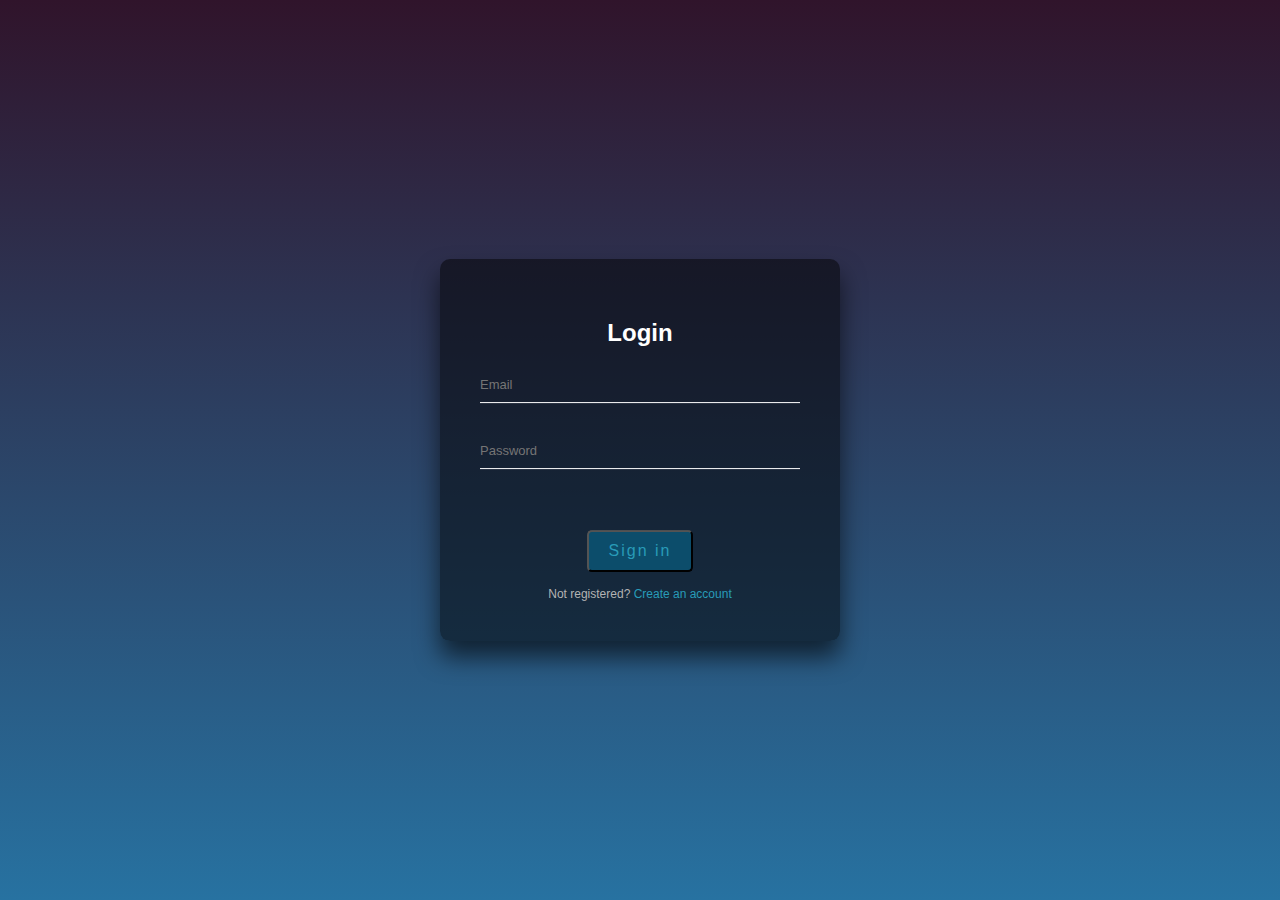
==== index.html @ ee0395a0 "Add files via upload" ====
<!DOCTYPE html>
<html lang="en">
<head>
    <meta charset="UTF-8">
    <meta http-equiv="X-UA-Compatible" content="IE=edge">
    <meta name="viewport" content="width=device-width, initial-scale=1.0">
    <title>Webleb</title>
    <link rel="stylesheet" href="index.css">
</head>

<body style="display:flex; align-items:center; justify-content:center;">
    <div class="login-page">
        <div class="form">
            <form class="register-form" id="signup-form" method="POST">
                <h2>Register</h2>
                <input type="text" id="register-fullname" placeholder="Full Name *" required />
                <input type="text" id="register-username" placeholder="Username *" required />
                <input type="email" id="register-email" placeholder="Email *" required />
                <input type="password" id="register-password" placeholder="Password *" required />
                <p id="error-message" style="color: red;"></p>
                <button type="button" class="btn" onclick="signup()">
                    <span></span><span></span><span></span><span></span>
                    Create
                </button>
                <p class="message">Already registered? <a href="#" onclick="toggleForms()">Sign In</a></p>
            </form>
            <form class="login-form" id="login-form" method="post">
                <h2>Login</h2>
                <input type="email" id="login-email" placeholder="Email" required />
                <input type="password" id="login-password" placeholder="Password" required />
                <p id="error-message" style="color: red;"></p>
                <button type="button" class="btn" onclick="login()">
                    <span></span><span></span><span></span><span></span>
                    Sign in
                </button>
                <p class="message">Not registered? <a href="#" onclick="toggleForms()">Create an account</a></p>
            </form>
        </div>
    </div>
    <script src="https://code.jquery.com/jquery-3.6.0.min.js"></script>
    <script src="index.js"></script>
    <script>
        $('.message a').click(function () {
            $('form').animate({ height: "toggle", opacity: "toggle" }, "slow");
        });

    </script>

</body>
</html>
---- index.css ----
@import url(https://fonts.googleapis.com/css?family=Poppins:300);

html {
    height: 100%;
}

body {
    margin: 0;
    padding: 0;
    font-family: sans-serif;
    background: linear-gradient(#30142b, #2772a1);
}

.login-page {
    width: 400px;
    padding: 8% 0 0;
    margin: auto;
}

.form {
    position: relative;
    z-index: 1;
    text-align: center;
    position: absolute;
    top: 50%;
    left: 50%;
    width: 400px;
    padding: 40px;
    transform: translate(-50%, -50%);
    background: rgba(0, 0, 0, .5);
    box-sizing: border-box;
    box-shadow: 0 15px 25px rgba(0, 0, 0, .6);
    border-radius: 10px;
}

.form input {
    width: 100%;
    padding: 10px 0;
    font-size: 13px;
    color: #fff;
    margin-bottom: 30px;
    border: none;
    border-bottom: 1px solid #fff;
    outline: none;
    background: transparent;

}

h2 {
    color: white;
}


.form .message {
    margin: 15px 0 0;
    color: #b3b3b3;
    font-size: 12px;
}

.form .message a {
    color: #289bb8;
    text-decoration: none;
}

.form .register-form {
    display: none;
}

.btn {
    position: relative;
    display: inline-block;
    padding: 10px 20px;
    color: #289bb8;
    font-size: 16px;
    text-decoration: none;
    overflow: hidden;
    transition: .5s;
    margin-top: 15px;
    letter-spacing: 2px;
    background-color: #0c4d6b;
    border-radius: 5px;
}

.btn:hover {
    background: #289bb8;
    color: #fff;
    border-radius: 5px;
    box-shadow: 0 0 5px #289bb8,
        0 0 25px #289bb8,
        0 0 50px #289bb8,
        0 0 100px #289bb8;
}

.btn span {
    position: absolute;
    display: block;
}

.btn span:nth-child(1) {
    top: 0;
    left: -100%;
    width: 100%;
    height: 2px;
    background: linear-gradient(90deg, transparent, #289bb8);
    animation: btn-anim1 1s linear infinite;
}

@keyframes btn-anim1 {
    0% {
        left: -100%;
    }

    50%,
    100% {
        left: 100%;
    }
}

.btn span:nth-child(2) {
    top: -100%;
    right: 0;
    width: 2px;
    height: 100%;
    background: linear-gradient(180deg, transparent, #289bb8);
    animation: btn-anim2 1s linear infinite;
    animation-delay: .25s
}

@keyframes btn-anim2 {
    0% {
        top: -100%;
    }

    50%,
    100% {
        top: 100%;
    }
}

.btn span:nth-child(3) {
    bottom: 0;
    right: -100%;
    width: 100%;
    height: 2px;
    background: linear-gradient(270deg, transparent, #289bb8);
    animation: btn-anim3 1s linear infinite;
    animation-delay: .5s
}

@keyframes btn-anim3 {
    0% {
        right: -100%;
    }

    50%,
    100% {
        right: 100%;
    }
}

.btn span:nth-child(4) {
    bottom: -100%;
    left: 0;
    width: 2px;
    height: 100%;
    background: linear-gradient(360deg, transparent, #289bb8);
    animation: btn-anim4 1s linear infinite;
    animation-delay: .75s
}

@keyframes btn-anim4 {
    0% {
        bottom: -100%;
    }

    50%,
    100% {
        bottom: 100%;
    }
}
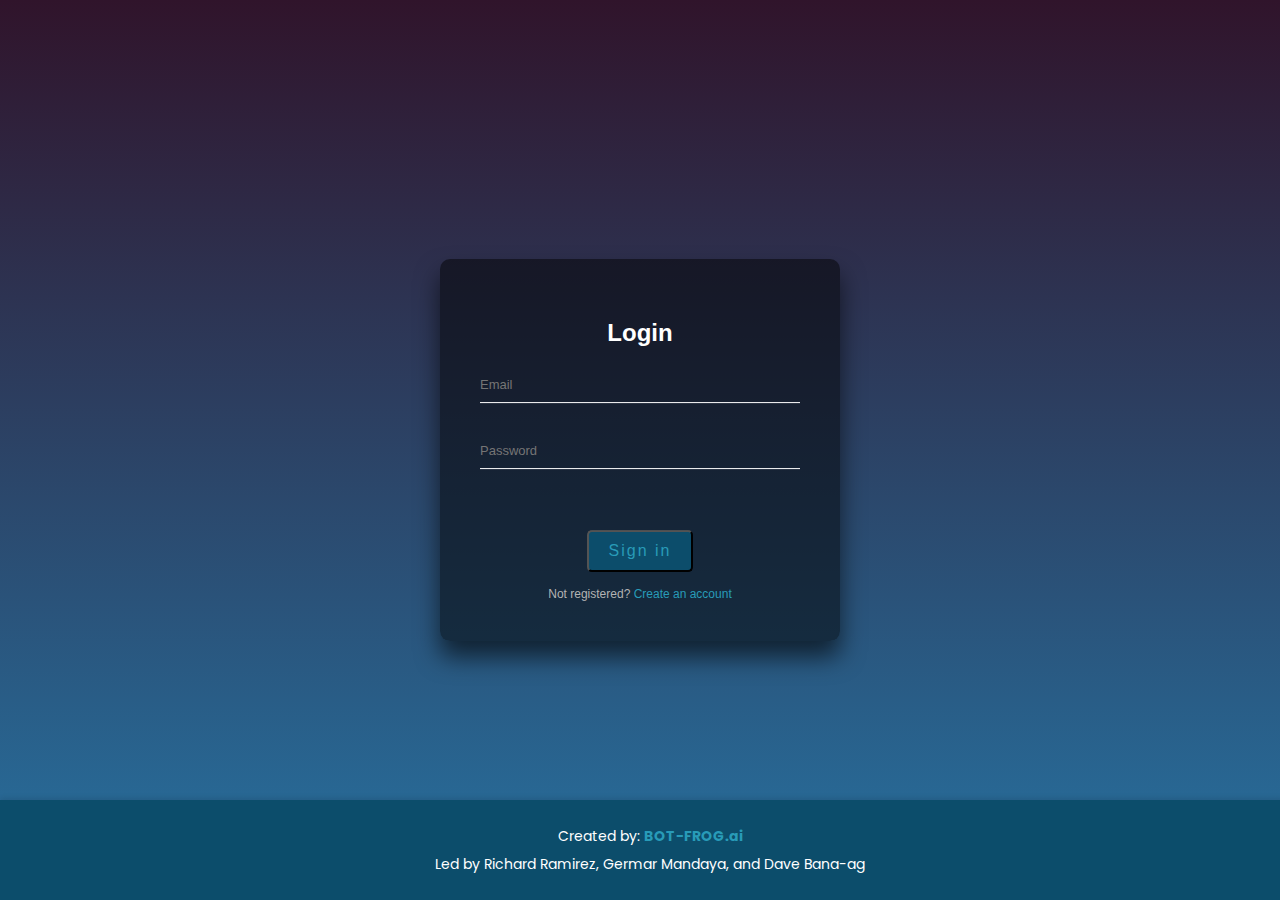
==== commit a9e11563: "Add files via upload" ====
--- a/index.html
+++ b/index.html
@@ -45,6 +45,11 @@
         });
 
     </script>
+    <footer class="site-footer">
+        <p>Created by: <strong>BOT-FROG.ai</strong></p>
+        <p>Led by Richard Ramirez, Germar Mandaya, and Dave Bana-ag</p>
+    </footer>
+
 
 </body>
 </html>--- a/index.css
+++ b/index.css
@@ -5,10 +5,36 @@
 }
 
 body {
+    display: flex;
+    flex-direction: column;
+    min-height: 100vh;
     margin: 0;
     padding: 0;
     font-family: sans-serif;
     background: linear-gradient(#30142b, #2772a1);
+}
+
+.site-footer {
+    position: absolute;
+    bottom: 0;
+    left: 0;
+    width: 100%;
+    background-color: #0c4d6b;
+    color: #ffffff;
+    text-align: center;
+    padding: 20px 10px;
+    font-size: 14px;
+    box-shadow: 0 -2px 5px rgba(0, 0, 0, 0.1);
+}
+
+.site-footer p {
+    margin: 5px 0;
+    font-family: 'Poppins', sans-serif;
+    line-height: 1.6;
+}
+
+.site-footer strong {
+    color: #289bb8;
 }
 
 .login-page {
